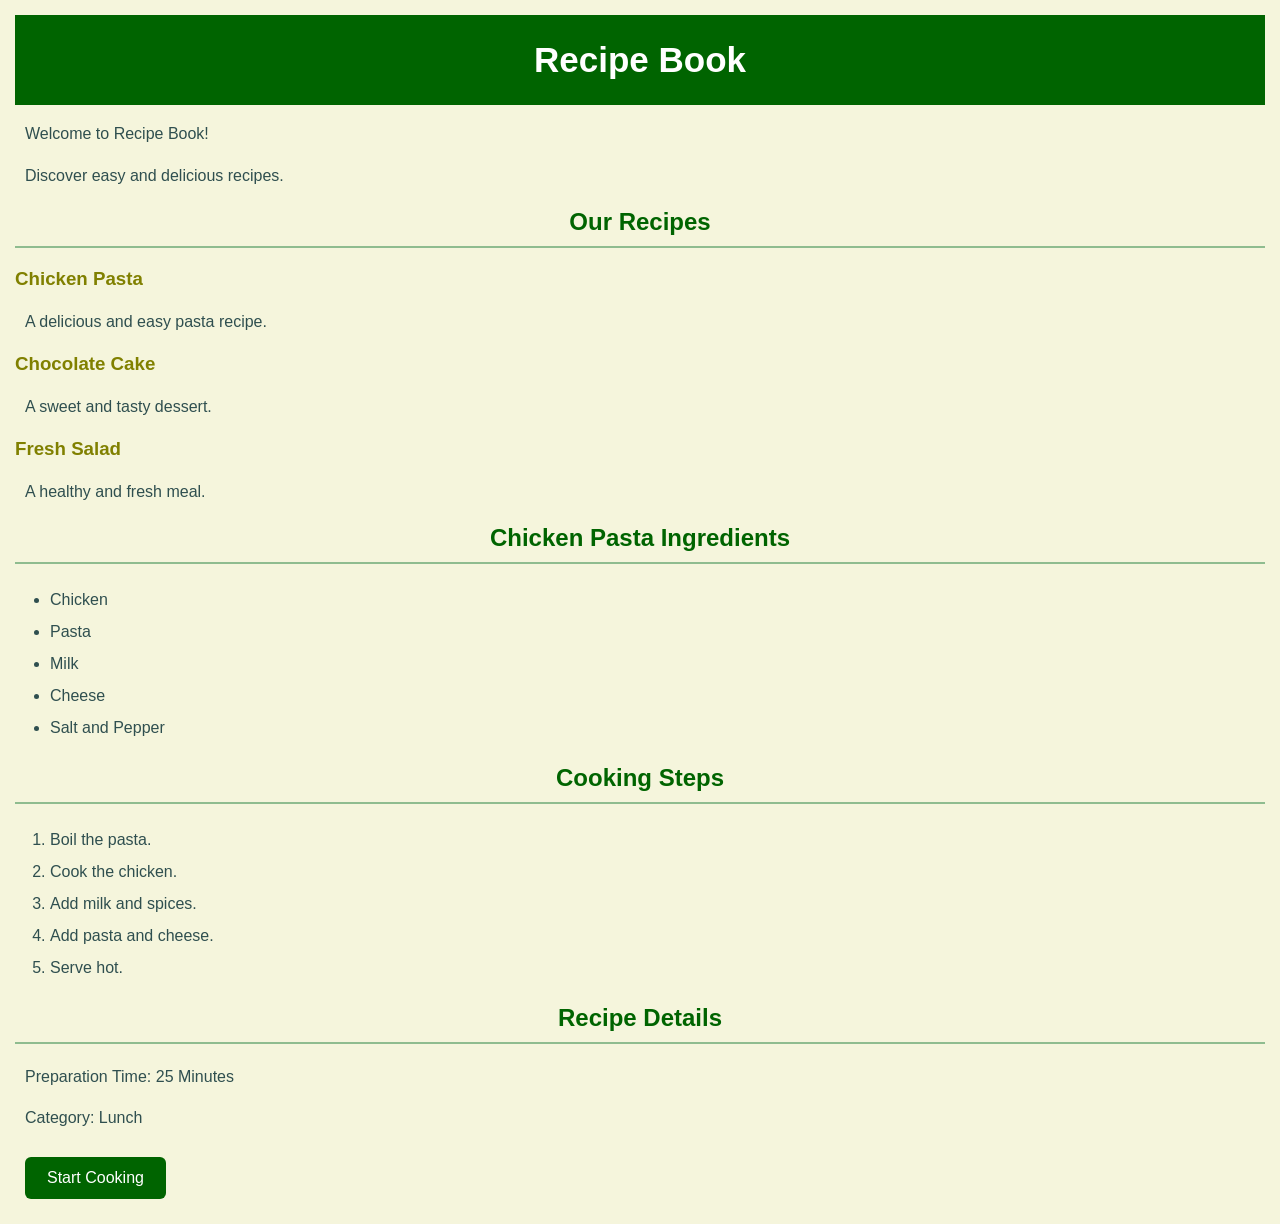
==== index.html @ 3cc72ffc "add lab11page" ====
<!-- Name: Arooj Fatima
     Roll No:26i-3243
     Section:SE-E-->


<!DOCTYPE html>
<html>
<head>

    <title>Recipe Book</title>

    <link rel="stylesheet" href="style.css">
</head>

<body>

    <h1>Recipe Book</h1>

    <p>Welcome to Recipe Book!</p>
    <p>Discover easy and delicious recipes.</p>

    <h2>Our Recipes</h2>

    <h3>Chicken Pasta</h3>
    <p>A delicious and easy pasta recipe.</p>

    <h3>Chocolate Cake</h3>
    <p>A sweet and tasty dessert.</p>

    <h3>Fresh Salad</h3>
    <p>A healthy and fresh meal.</p>

    <h2>Chicken Pasta Ingredients</h2>

    <ul>
        <li>Chicken</li>
        <li>Pasta</li>
        <li>Milk</li>
        <li>Cheese</li>
        <li>Salt and Pepper</li>
    </ul>

    <h2>Cooking Steps</h2>

    <ol>
        <li>Boil the pasta.</li>
        <li>Cook the chicken.</li>
        <li>Add milk and spices.</li>
        <li>Add pasta and cheese.</li>
        <li>Serve hot.</li>
    </ol>

    <h2>Recipe Details</h2>

    <p>Preparation Time: 25 Minutes</p>
    <p>Category: Lunch</p>

    <button onclick="startCooking()">Start Cooking</button>

    <script src="script.js"></script>

</body>
</html>
---- style.css ----
/* Name: Arooj Fatima */
/* Roll No: _26i-3243__ */
/* Section: _SE-E_ */


/* Name: Arooj Fatima */
/* Roll No: ______ */
/* Section: ______ */

body {
    background-color: beige;
    font-family: Arial, sans-serif;
    color: darkslategray;
    margin: 0;
    padding: 15px;
}

/* Main Heading */
h1 {
    background-color: darkgreen;
    color: white;
    text-align: center;
    padding: 25px;
    margin: 0;
    font-size: 35px;
}

/* Section Headings */
h2 {
    color: darkgreen;
    text-align: center;
    border-bottom: 2px solid darkseagreen;
    padding-bottom: 10px;
}

/* Sub Headings */
h3 {
    color: olive;
}

/* Paragraphs */
p {
    font-size: 16px;
    line-height: 1.6;
    margin-left: 10px;
}

/* Sections */
section {
    background-color: white;
    margin: 25px auto;
    padding: 30px 40px;
    width: 75%;
    border-radius: 12px;
}

/* Home Section */
#home {
    text-align: center;
}

/* Recipe Cards */
.recipe {
    background-color: honeydew;
    padding: 20px;
    margin: 20px 10px;
    border-left: 5px solid darkgreen;
    border-radius: 8px;
}

/* Lists */
ul, ol {
    line-height: 2;
    padding-left: 35px;
}

/* Buttons */
button {
    background-color: darkgreen;
    color: white;
    padding: 12px 22px;
    border: none;
    border-radius: 6px;
    cursor: pointer;
    font-size: 16px;
    margin: 10px;
}

button:hover {
    background-color: olive;
}

/* Nutrition Table */
table {
    width: 100%;
    border-collapse: collapse;
    margin-top: 15px;
}

th, td {
    border: 1px solid darkseagreen;
    padding: 12px;
    text-align: left;
}

th {
    background-color: darkgreen;
    color: white;
}

/* Footer */
footer {
    background-color: darkgreen;
    color: white;
    text-align: center;
    padding: 15px;
    margin-top: 20px;
}
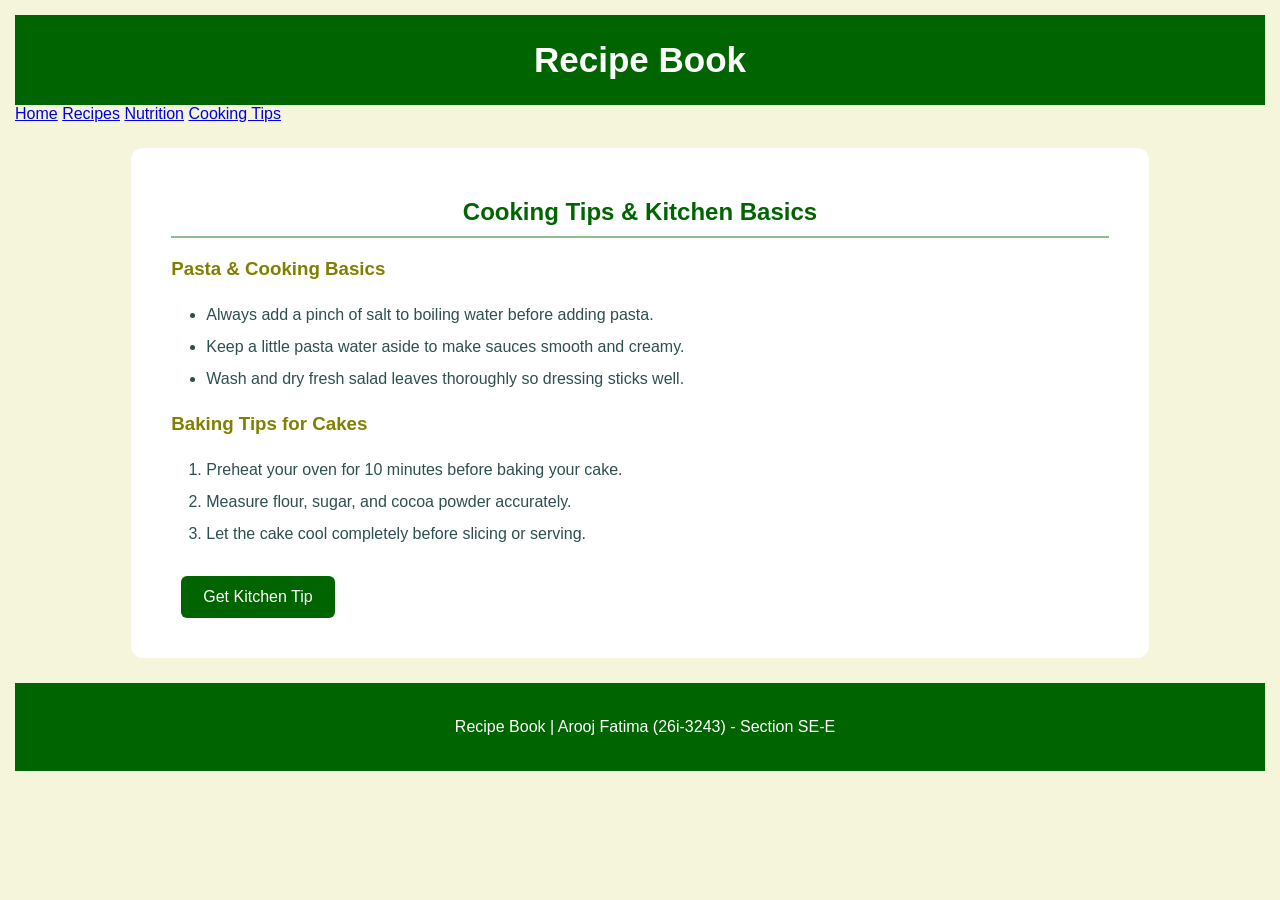
==== commit 3c386aa0: "Add navigation bar and footer to index page" ====
--- a/index.html
+++ b/index.html
@@ -2,13 +2,10 @@
      Roll No:26i-3243
      Section:SE-E-->
 
-
 <!DOCTYPE html>
 <html>
 <head>
-
-    <title>Recipe Book</title>
-
+    <title>Cooking Tips - Recipe Book</title>
     <link rel="stylesheet" href="style.css">
 </head>
 
@@ -16,48 +13,36 @@
 
     <h1>Recipe Book</h1>
 
-    <p>Welcome to Recipe Book!</p>
-    <p>Discover easy and delicious recipes.</p>
+    <nav>
+        <a href="index.html">Home</a>
+        <a href="recipes.html">Recipes</a>
+        <a href="nutrition.html">Nutrition</a>
+        <a href="tips.html">Cooking Tips</a>
+    </nav>
 
-    <h2>Our Recipes</h2>
+    <section>
+        <h2>Cooking Tips & Kitchen Basics</h2>
 
-    <h3>Chicken Pasta</h3>
-    <p>A delicious and easy pasta recipe.</p>
+        <h3>Pasta & Cooking Basics</h3>
+        <ul>
+            <li>Always add a pinch of salt to boiling water before adding pasta.</li>
+            <li>Keep a little pasta water aside to make sauces smooth and creamy.</li>
+            <li>Wash and dry fresh salad leaves thoroughly so dressing sticks well.</li>
+        </ul>
 
-    <h3>Chocolate Cake</h3>
-    <p>A sweet and tasty dessert.</p>
+        <h3>Baking Tips for Cakes</h3>
+        <ol>
+            <li>Preheat your oven for 10 minutes before baking your cake.</li>
+            <li>Measure flour, sugar, and cocoa powder accurately.</li>
+            <li>Let the cake cool completely before slicing or serving.</li>
+        </ol>
 
-    <h3>Fresh Salad</h3>
-    <p>A healthy and fresh meal.</p>
+        <button onclick="window.alert('Kitchen Tip: Always prep and measure all ingredients before turning on the stove!')">Get Kitchen Tip</button>
+    </section>
 
-    <h2>Chicken Pasta Ingredients</h2>
-
-    <ul>
-        <li>Chicken</li>
-        <li>Pasta</li>
-        <li>Milk</li>
-        <li>Cheese</li>
-        <li>Salt and Pepper</li>
-    </ul>
-
-    <h2>Cooking Steps</h2>
-
-    <ol>
-        <li>Boil the pasta.</li>
-        <li>Cook the chicken.</li>
-        <li>Add milk and spices.</li>
-        <li>Add pasta and cheese.</li>
-        <li>Serve hot.</li>
-    </ol>
-
-    <h2>Recipe Details</h2>
-
-    <p>Preparation Time: 25 Minutes</p>
-    <p>Category: Lunch</p>
-
-    <button onclick="startCooking()">Start Cooking</button>
-
-    <script src="script.js"></script>
+    <footer>
+        <p>Recipe Book | Arooj Fatima (26i-3243) - Section SE-E</p>
+    </footer>
 
 </body>
-</html>
+</html>
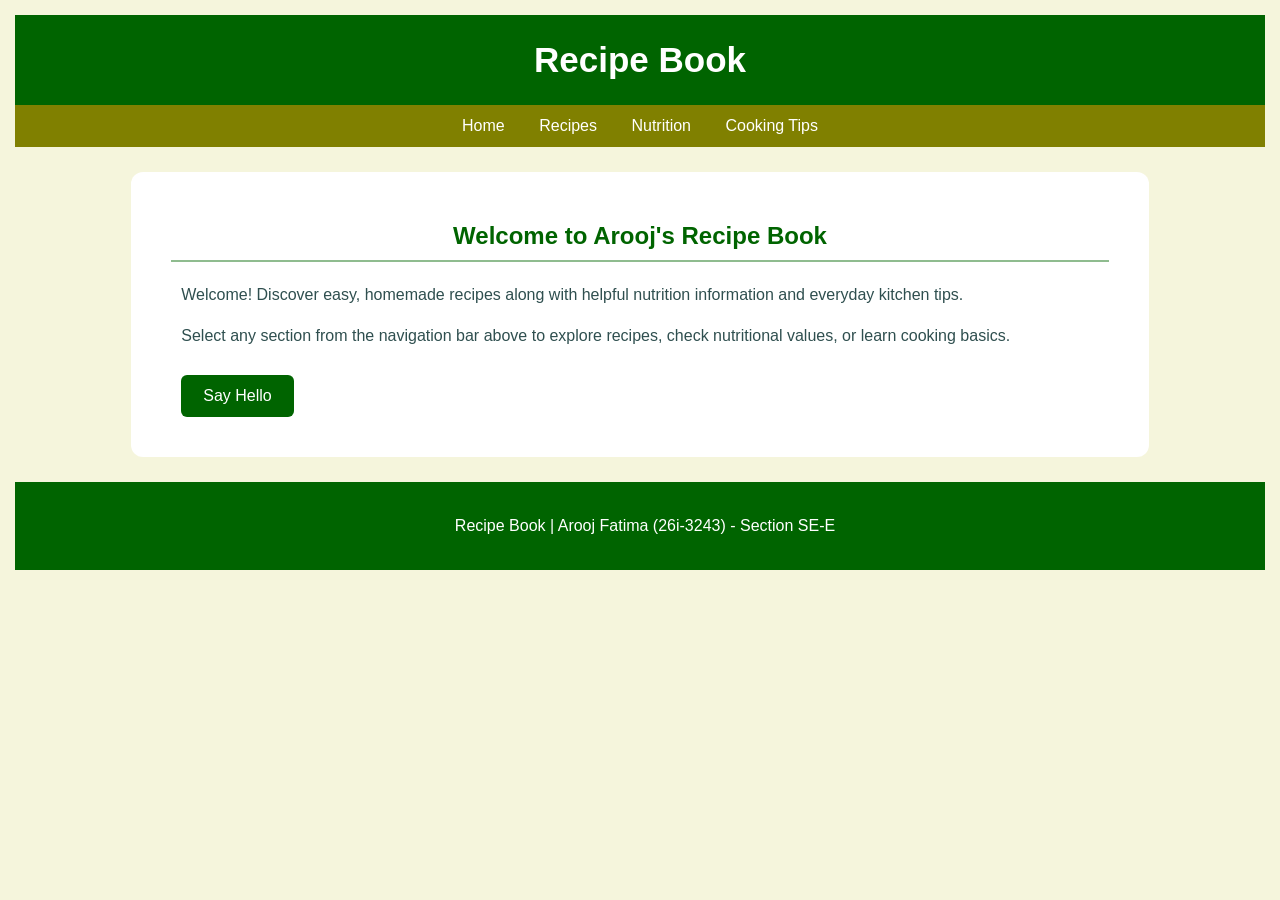
==== commit 398a0363: "Fix home page content in index.html," ====
--- a/index.html
+++ b/index.html
@@ -5,7 +5,7 @@
 <!DOCTYPE html>
 <html>
 <head>
-    <title>Cooking Tips - Recipe Book</title>
+   <title>Home - Arooj's Recipe Book</title>
     <link rel="stylesheet" href="style.css">
 </head>
 
@@ -21,23 +21,11 @@
     </nav>
 
     <section>
-        <h2>Cooking Tips & Kitchen Basics</h2>
+        <h2>Welcome to Arooj's Recipe Book</h2>
+        <p>Welcome! Discover easy, homemade recipes along with helpful nutrition information and everyday kitchen tips.</p>
+        <p>Select any section from the navigation bar above to explore recipes, check nutritional values, or learn cooking basics.</p>
 
-        <h3>Pasta & Cooking Basics</h3>
-        <ul>
-            <li>Always add a pinch of salt to boiling water before adding pasta.</li>
-            <li>Keep a little pasta water aside to make sauces smooth and creamy.</li>
-            <li>Wash and dry fresh salad leaves thoroughly so dressing sticks well.</li>
-        </ul>
-
-        <h3>Baking Tips for Cakes</h3>
-        <ol>
-            <li>Preheat your oven for 10 minutes before baking your cake.</li>
-            <li>Measure flour, sugar, and cocoa powder accurately.</li>
-            <li>Let the cake cool completely before slicing or serving.</li>
-        </ol>
-
-        <button onclick="window.alert('Kitchen Tip: Always prep and measure all ingredients before turning on the stove!')">Get Kitchen Tip</button>
+        <button onclick="window.alert('Welcome to Arooj\'s Recipe Book! Happy Cooking!')">Say Hello</button>
     </section>
 
     <footer>
--- a/style.css
+++ b/style.css
@@ -5,8 +5,10 @@
 
 
 /* Name: Arooj Fatima */
-/* Roll No: ______ */
-/* Section: ______ */
+/* Roll No: 26i-3243 */
+/* Section: SE-E */
+
+
 
 body {
     background-color: beige;
@@ -117,3 +119,20 @@
     padding: 15px;
     margin-top: 20px;
 }
+/* Navigation Bar */
+nav {
+    background-color: olive;
+    text-align: center;
+    padding: 12px;
+}
+
+nav a {
+    color: white;
+    text-decoration: none;
+    margin: 0 15px;
+    font-size: 16px;
+}
+
+nav a:hover {
+    text-decoration: underline;
+}
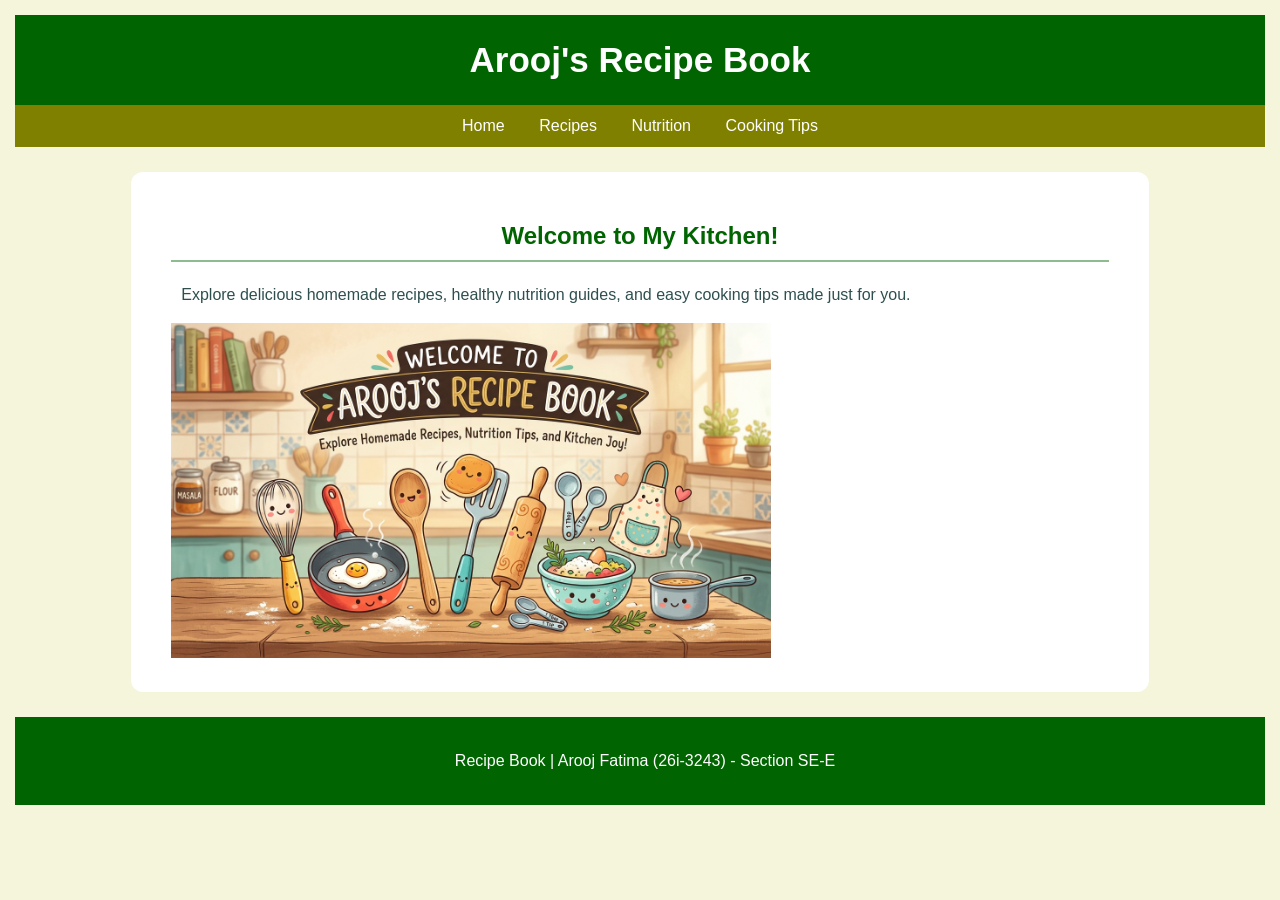
==== commit 82f29f80: "Added home page image and updated index.html" ====
--- a/index.html
+++ b/index.html
@@ -1,36 +1,34 @@
-<!-- Name: Arooj Fatima
-     Roll No:26i-3243
-     Section:SE-E-->
-
 <!DOCTYPE html>
-<html>
+<html lang="en">
 <head>
-   <title>Home - Arooj's Recipe Book</title>
+    <meta charset="UTF-8">
+    <meta name="viewport" content="width=device-width, initial-scale=1.0">
+    <title>Arooj's Recipe Book - Home</title>
     <link rel="stylesheet" href="style.css">
 </head>
-
 <body>
 
-    <h1>Recipe Book</h1>
+    <header>
+        <h1>Arooj's Recipe Book</h1>
+        <nav>
+            <a href="index.html">Home</a>
+            <a href="recipes.html">Recipes</a>
+            <a href="nutrition.html">Nutrition</a>
+            <a href="tips.html">Cooking Tips</a>
+        </nav>
+    </header>
 
-    <nav>
-        <a href="index.html">Home</a>
-        <a href="recipes.html">Recipes</a>
-        <a href="nutrition.html">Nutrition</a>
-        <a href="tips.html">Cooking Tips</a>
-    </nav>
-
-    <section>
-        <h2>Welcome to Arooj's Recipe Book</h2>
-        <p>Welcome! Discover easy, homemade recipes along with helpful nutrition information and everyday kitchen tips.</p>
-        <p>Select any section from the navigation bar above to explore recipes, check nutritional values, or learn cooking basics.</p>
-
-        <button onclick="window.alert('Welcome to Arooj\'s Recipe Book! Happy Cooking!')">Say Hello</button>
-    </section>
+    <main>
+        <section>
+            <h2>Welcome to My Kitchen!</h2>
+            <p>Explore delicious homemade recipes, healthy nutrition guides, and easy cooking tips made just for you.</p>
+            <img src="home.jpg" alt="Cartoon Cooking Utensils" width="600">
+        </section>
+    </main>
 
     <footer>
         <p>Recipe Book | Arooj Fatima (26i-3243) - Section SE-E</p>
     </footer>
 
 </body>
-</html>+</html>
